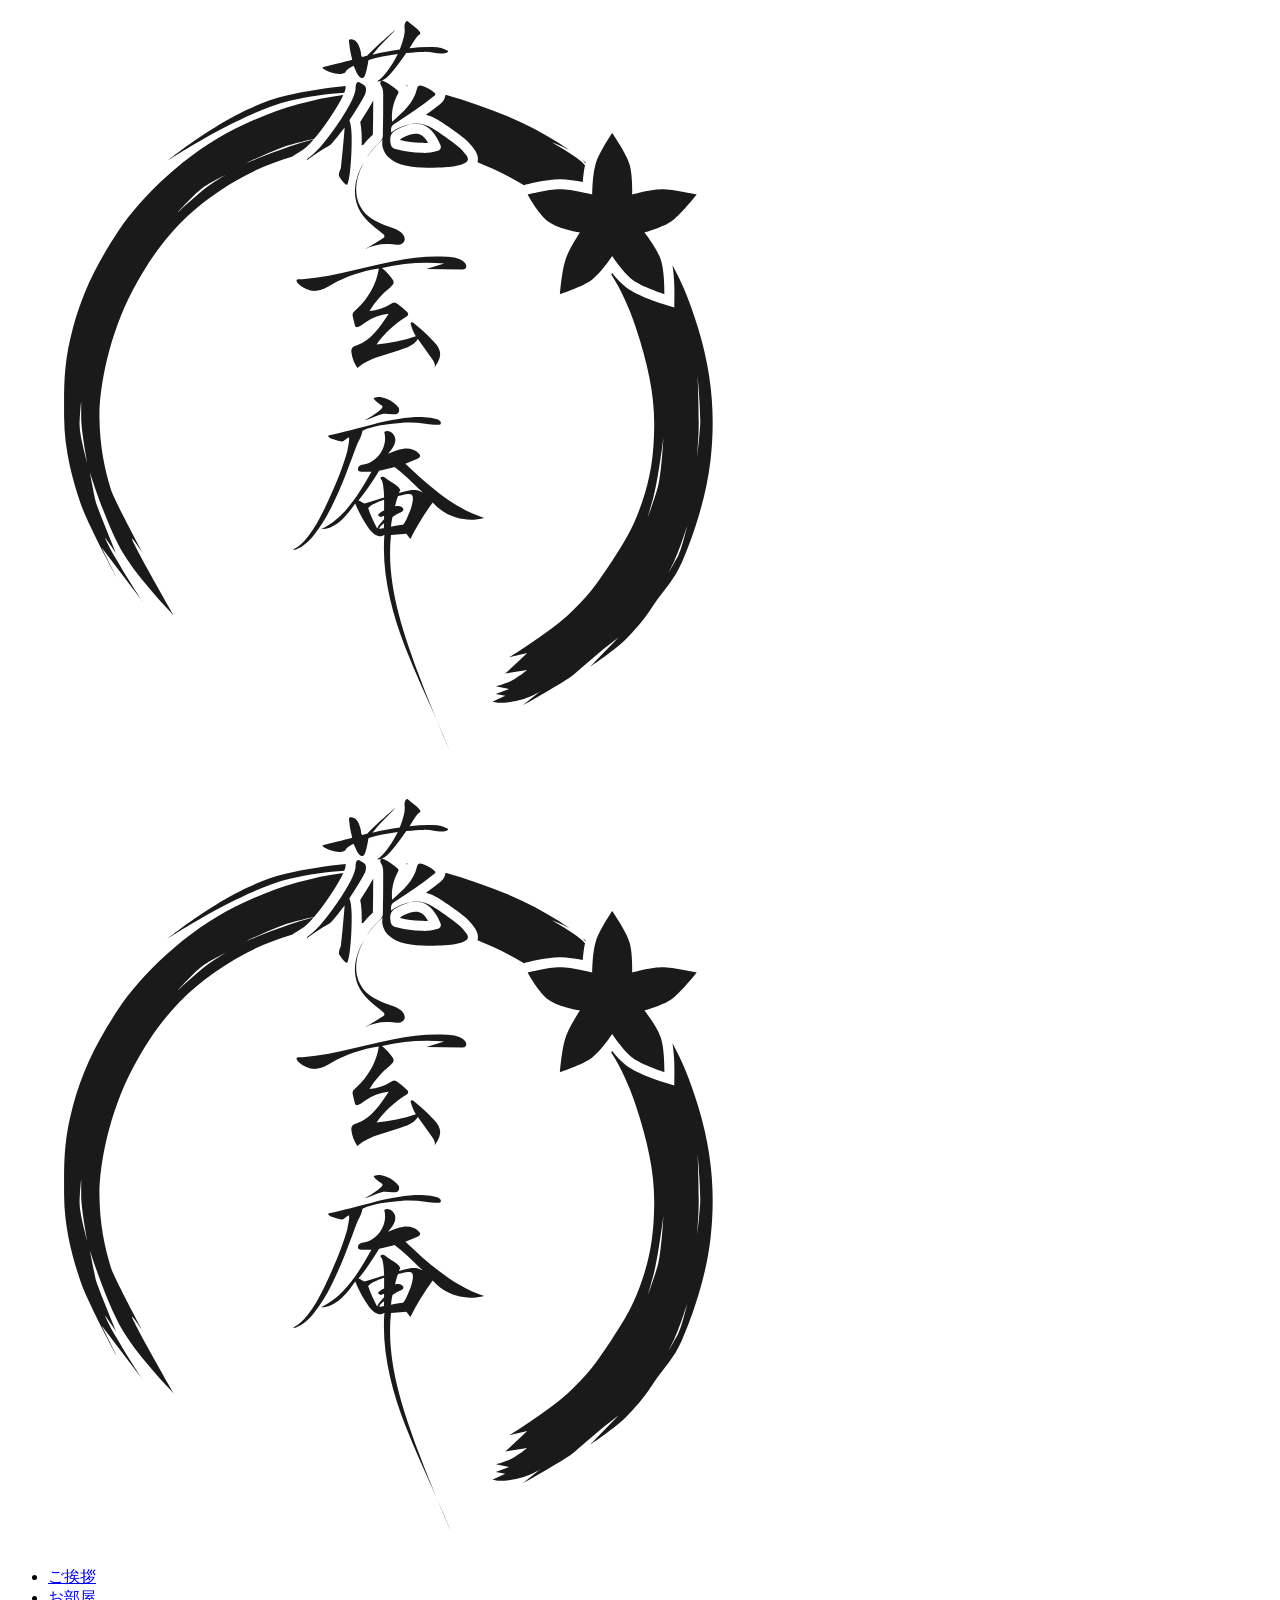
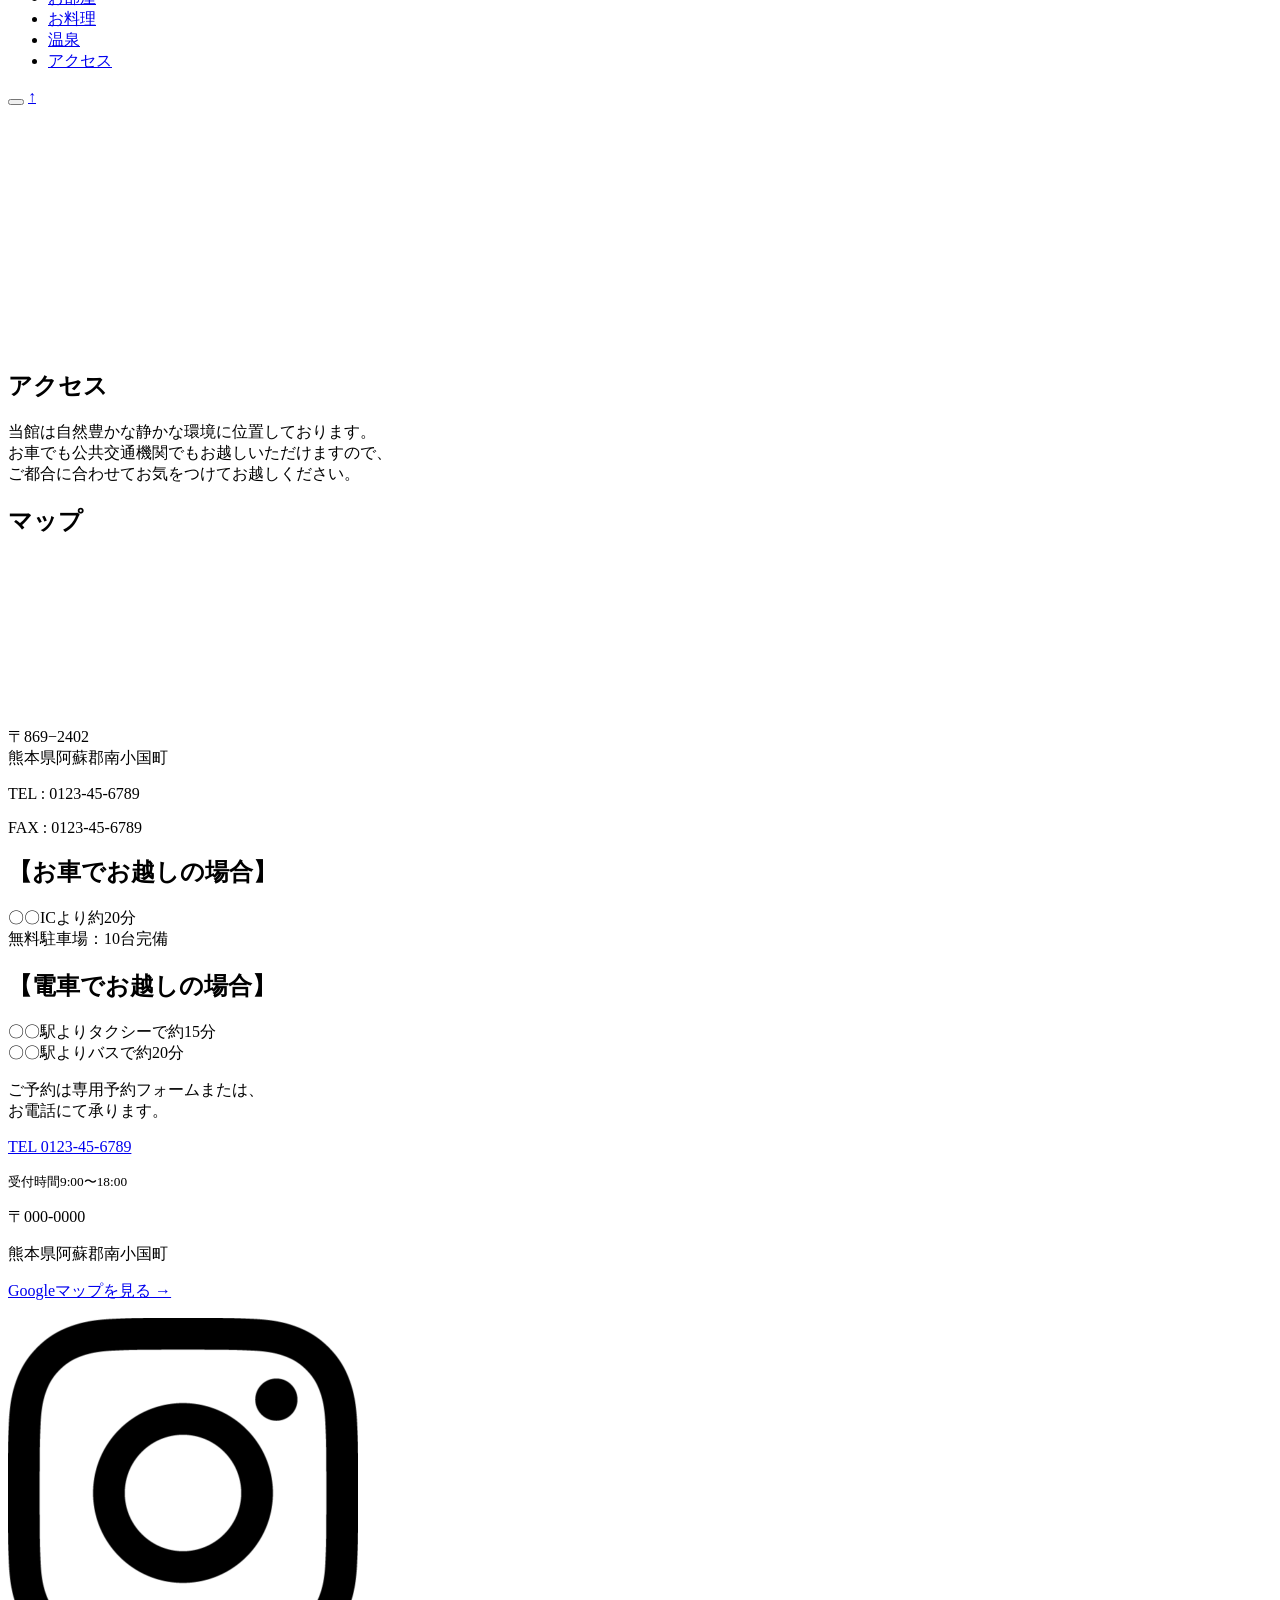
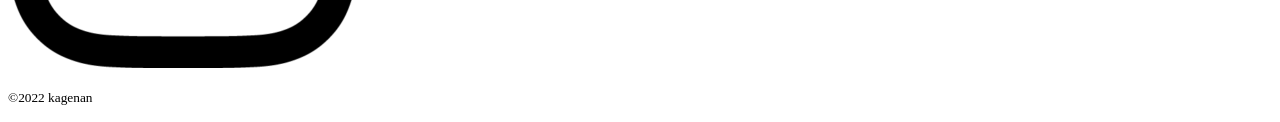
==== onsenyado_site/access.html @ 51347dc7 "Add files via upload" ====
<!DOCTYPE html>
<html lang="ja">

<head>
    <meta charset="UTF-8">
    <meta http-equiv="X-UA-Compatible" content="IE=edge">
    <meta name="viewport" content="width=device-width, initial-scale=1.0">
    <meta name="robots" content="noindex">
    <meta name="description" content="熊本県阿蘇の旅館「花玄庵」の架空サイトです。職業訓練の制作課題として作成しました。">
    <title>花玄庵｜アクセス</title>
    <link rel="stylesheet" href="css/style.css">
    <script src="js/jquery-3.6.0.min.js"></script>
    <script src="slick/slick.min.js"></script>
    <script src="js/script.js"></script>
</head>

<body class="access">
    <div class="wrap" id="top">
        <header class="header">
            <h1 class="header-logo"><a href="index.html"><img src="img/logo.svg" alt="花玄庵"></a></h1>
            <nav>
                <a class="nav-logo" href="index.html"><img src="img/logo.svg" alt="花玄庵"></a>
                <ul>
                    <li><a href="aisatsu.html">ご挨拶</a></li>
                    <li><a href="room.html">お部屋</a></li>
                    <li><a href="food.html">お料理</a></li>
                    <li><a href="onsen.html">温泉</a></li>
                    <li><a href="access.html">アクセス</a></li>
                </ul>
            </nav>
            <button class="hum-menu"><span class="line"></span><span></span></button>
            <a href="#top" class="up-btn"><span>↑</span></a>
            <div class="top-btn">
                <a class="btn" href="reserve.html">
                    <img src="./img/nav/yoyaku.svg" alt="予約">
                </a>
            </div>
        </header>
        <section class="title W-max1200">
            <h1>アクセス</h1>
        </section>
        <div class="scroll"></div>
        <main class="W-max1200">
            <div id="access-concept">
                <p class="fuwa">
                    当館は自然豊かな静かな環境に位置しております。<br>
                    お車でも公共交通機関でもお越しいただけますので、<br>
                    ご都合に合わせてお気をつけてお越しください。
                </p>
            </div>
            <div class="map" id="g-map">
                <h2>マップ</h2>
                <iframe
                    src="https://www.google.com/maps/embed?pb=!1m18!1m12!1m3!1d106994.01009770801!2d131.02820814258482!3d33.06797483998532!2m3!1f0!2f0!3f0!3m2!1i1024!2i768!4f13.1!3m3!1m2!1s0x35413aed683f4d4b%3A0xd5a356678c85b080!2z54aK5pys55yM6Zi_6JiH6YOh5Y2X5bCP5Zu955S6!5e0!3m2!1sja!2sjp!4v1677042794430!5m2!1sja!2sjp"
                    style="border:0;" allowfullscreen="" loading="lazy"
                    referrerpolicy="no-referrer-when-downgrade"></iframe>
            </div>
            <div>
                <p>〒869−2402<br>熊本県阿蘇郡南小国町</p>
                <p>TEL : 0123-45-6789</p>
                <p>FAX : 0123-45-6789</p>
            </div>
            <section class="car fuwa">
                <h2>【お車でお越しの場合】</h2>
                <p>〇〇ICより約20分<br>
                    無料駐車場：10台完備</p>
            </section>
            <section class="train fuwa">
                <h2>【電車でお越しの場合】</h2>
                <p>〇〇駅よりタクシーで約15分<br>
                    〇〇駅よりバスで約20分</p>
            </section>
        </main>
    </div>
    <footer class="footer">
        <div>
            <div class="footer-center fuwa">
                <p>ご予約は専用予約フォームまたは、<br>お電話にて承ります。</p>
                <a href="tel:0123456789">TEL 0123-45-6789</a>
                <p><small>受付時間9:00〜18:00</small></p>
                <p>〒000-0000</p>
                <p>熊本県阿蘇郡南小国町</p>
                <p class="footer-map"><a href="#g-map">Googleマップを見る →</a></p>
                <a class="sns" href="https://www.instagram.com/?hl=ja" target="_blank"><img src="./img/icon_insta.png" alt="インスタグラム"></a>
                <p class="copy"><small>&copy;2022 kagenan</small></p>
            </div>
        </div>
    </footer>

</body>

</html>
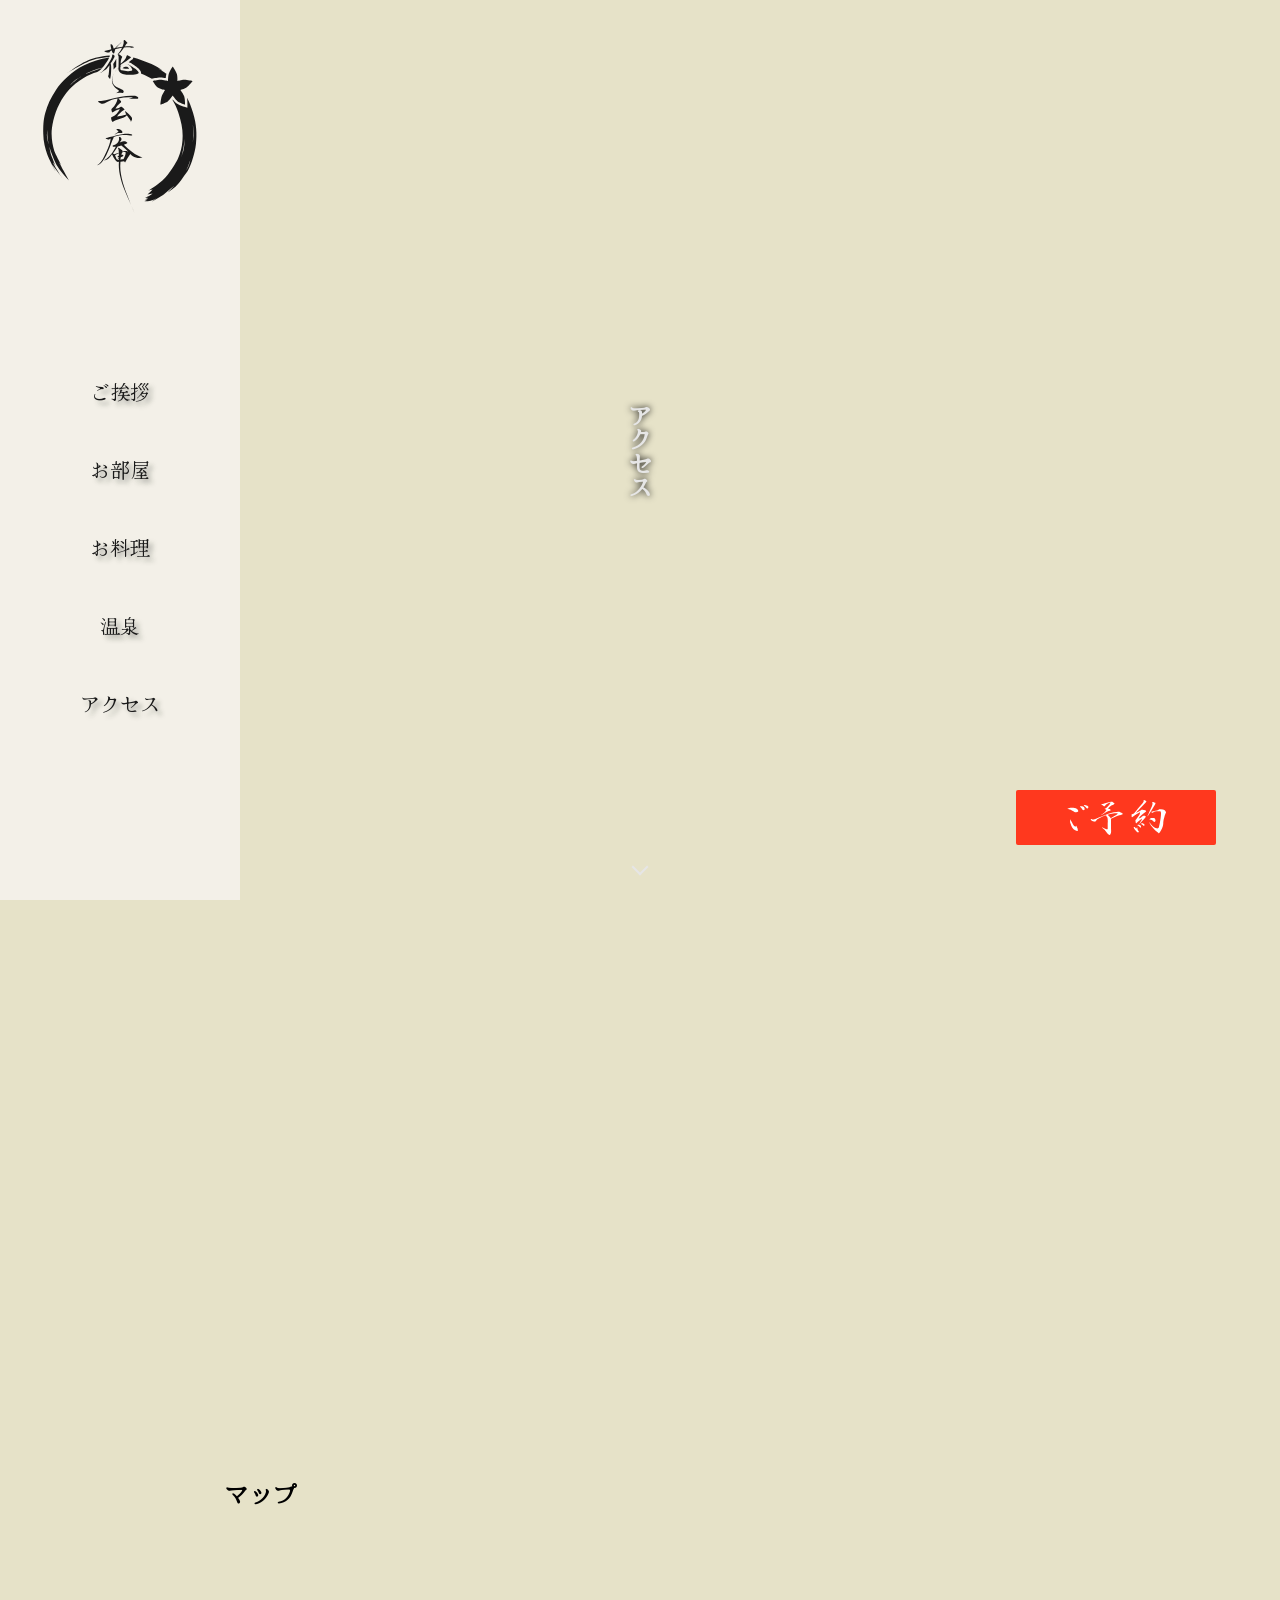
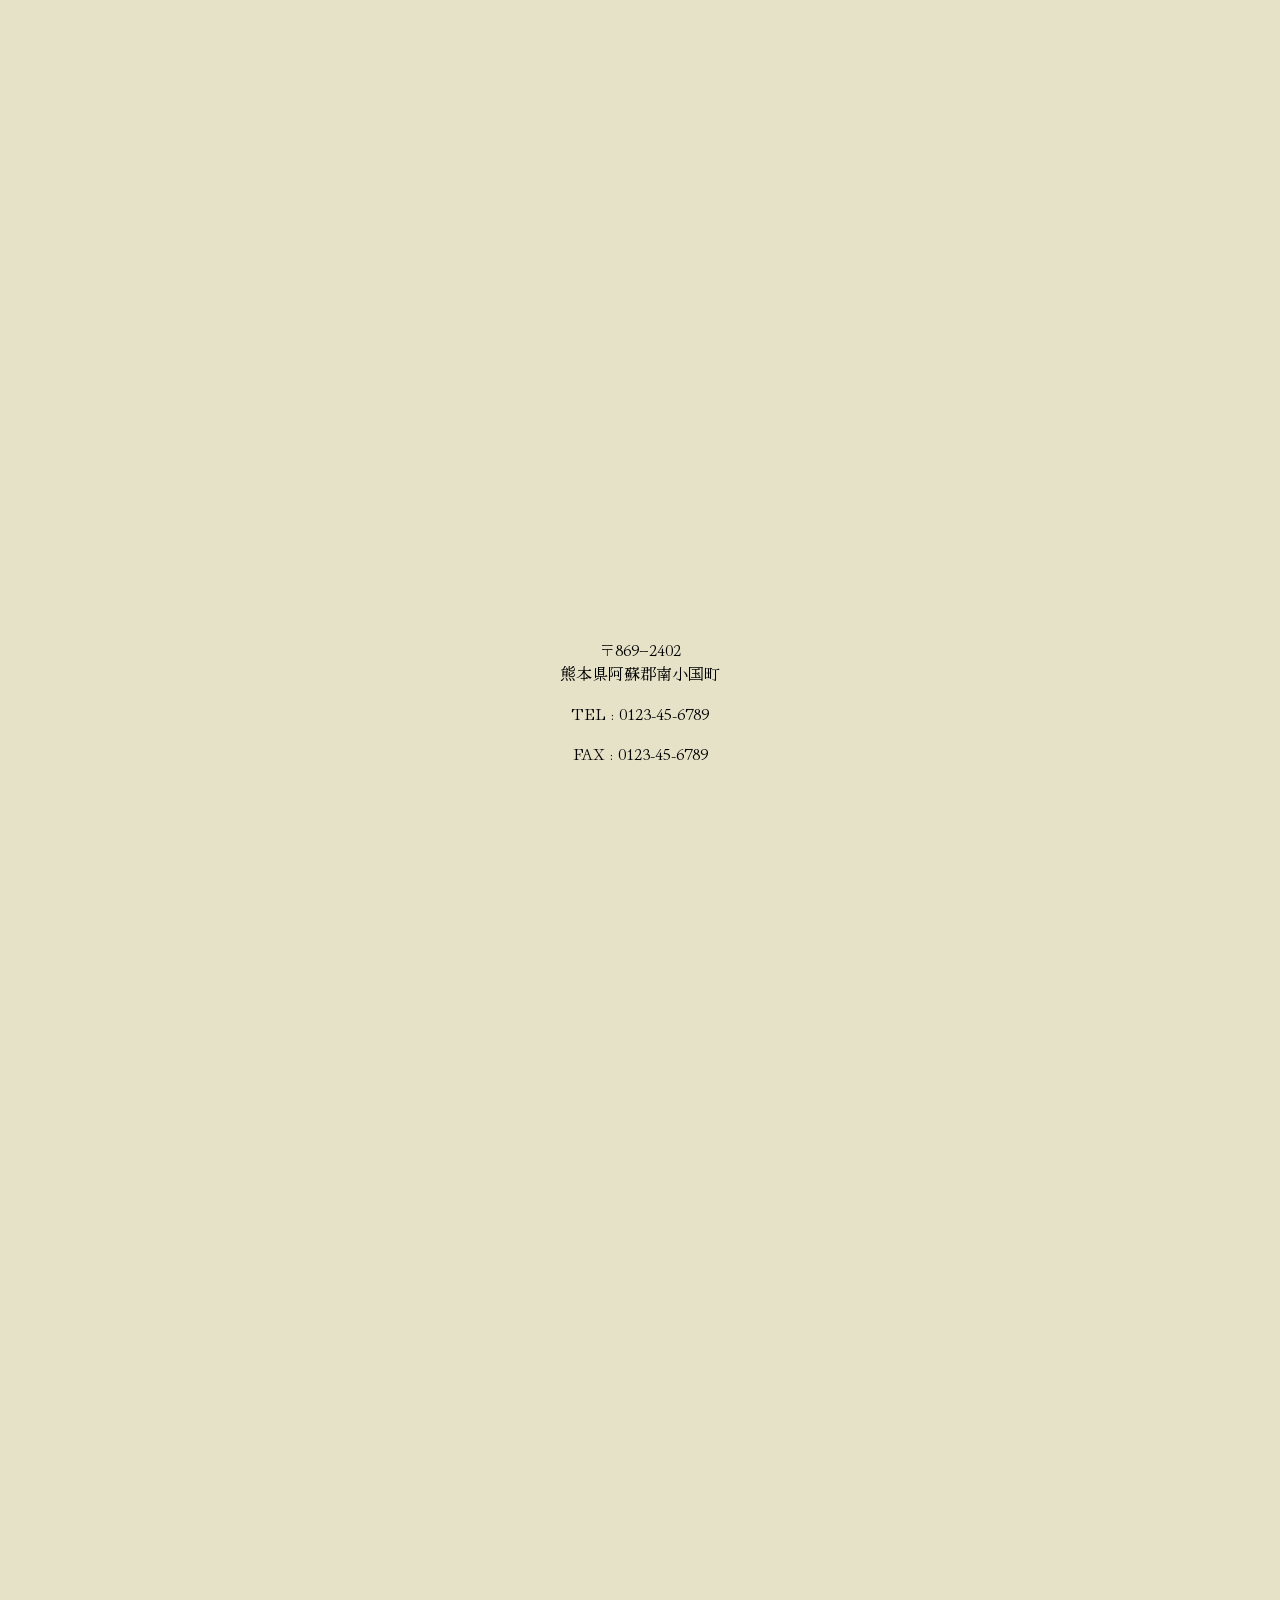
==== commit ebde2978: "Add files via upload" ====
--- a/onsenyado_site/access.html
+++ b/onsenyado_site/access.html
@@ -17,7 +17,7 @@
 <body class="access">
     <div class="wrap" id="top">
         <header class="header">
-            <h1 class="header-logo"><a href="index.html"><img src="img/logo.svg" alt="花玄庵"></a></h1>
+            <div class="header-logo"><a href="index.html"><img src="img/logo.svg" alt="花玄庵"></a></div>
             <nav>
                 <a class="nav-logo" href="index.html"><img src="img/logo.svg" alt="花玄庵"></a>
                 <ul>
@@ -38,8 +38,8 @@
         </header>
         <section class="title W-max1200">
             <h1>アクセス</h1>
+            <div class="scroll"></div>
         </section>
-        <div class="scroll"></div>
         <main class="W-max1200">
             <div id="access-concept">
                 <p class="fuwa">
--- a/onsenyado_site/css/style.css
+++ b/onsenyado_site/css/style.css
@@ -0,0 +1,1325 @@
+@charset "utf-8";
+@import url('https://fonts.googleapis.com/css2?family=Hina+Mincho&display=swap');
+
+html {
+    scroll-behavior: smooth;
+}
+
+*,
+::before,
+::after {
+    margin: 0;
+    padding: 0;
+    box-sizing: border-box;
+}
+
+ul,
+ol {
+    list-style: none;
+}
+
+a {
+    color: #1a1a1a;
+    text-decoration: none;
+    transition: opacity 0.4s 0.1s;
+}
+
+a:hover {
+    opacity: 0.3;
+}
+
+img {
+    width: 100%;
+    vertical-align: bottom;
+}
+
+button {
+    border: none;
+    cursor: pointer;
+}
+
+body {
+    color: #000;
+    font-family: 'Hina Mincho', serif;
+    background-color: #E6E2C8;
+    overflow-x: hidden;
+}
+
+.wrap {
+    margin: 0 auto;
+}
+
+.header {
+    width: 240px;
+    position: fixed;
+    top: 0;
+    z-index: 100;
+    display: flex;
+    flex-direction: column;
+    align-items: center;
+    background-color: #F5F3EDdd;
+    height: 100vh;
+}
+
+.header-logo {
+    opacity: 0;
+    transform: translateY(-10px);
+    animation: navFade 1s ease forwards;
+    animation-delay: 0.3s;
+}
+
+.header nav {
+    opacity: 0;
+    transform: translateY(-10px);
+    animation: navFade 1s ease forwards;
+    animation-delay: 0.5s;
+}
+
+.top-btn {
+    opacity: 0;
+    transform: translateY(-10px);
+    animation: navFade 1s ease forwards;
+    animation-delay: 1.6s;
+}
+
+@keyframes navFade {
+    to {
+        opacity: 1;
+    }
+}
+
+.header img {
+    width: 180px;
+}
+
+.header-logo {
+    min-width: 45px;
+    margin-top: 50px;
+}
+
+nav {
+    width: 100%;
+    text-align: center;
+    margin: auto 0;
+}
+
+nav ul li {
+    margin: 20% 0;
+    height: 30px;
+    line-height: 1;
+    font-size: 20px;
+    text-shadow: 4px 4px 5px #00000066;
+}
+
+nav ul li a img {
+    width: auto;
+    height: 100%;
+}
+
+.nav-access img {
+    height: 75%;
+}
+
+.nav-logo {
+    display: none;
+}
+
+.hum-menu {
+    display: none;
+}
+
+.up-btn {
+    display: block;
+    width: 50px;
+    height: 50px;
+    position: fixed;
+    bottom: 35px;
+    right: 5%;
+    background-color: transparent;
+    border: none;
+    font-size: 3rem;
+    text-align: center;
+    line-height: 1;
+    display: none;
+}
+
+.up-btn span::after {
+    content: "top";
+    display: block;
+    font-size: 1.5rem;
+    letter-spacing: 1px;
+}
+
+.top-btn {
+    position: fixed;
+    bottom: 5%;
+    right: 5%;
+    text-align: center;
+}
+
+.top-btn p {
+    margin-bottom: 15px;
+}
+
+.top-btn .btn {
+    padding: 10px 50px;
+}
+
+.W-max1200 {
+    margin: 0 auto;
+}
+
+.aisatsu .W-max1200 p {
+    margin-bottom: 15rem;
+}
+
+section {
+    margin: 0 auto;
+}
+
+/* .footer {
+    background-color: #E6E2C8;
+} */
+
+.footer>div {
+    display: flex;
+    justify-content: center;
+    align-items: center;
+    height: 250px;
+}
+
+.footer-center {
+    width: 60%;
+    text-align: center;
+}
+
+.footer-center a {
+    font-size: 2rem;
+}
+
+.footer-center p:nth-of-type(1) {
+    margin-bottom: 25px;
+}
+
+.footer-center p:nth-of-type(2) {
+    margin-top: 25px;
+    margin-bottom: 1rem;
+}
+
+.footer-map {
+    margin-top: 25px;
+}
+
+.footer-map a {
+    font-size: 1rem;
+}
+
+.sns img {
+    width: 50px;
+    margin: 3rem auto 0;
+}
+
+.btn {
+    display: flex;
+    background-color: #ff381E;
+    border-radius: 2px;
+    padding: 10px 15px;
+    transition: background-color 0.4s 0.1s;
+}
+
+.btn img {
+    width: 100px;
+}
+
+.btn:hover {
+    opacity: 1;
+    background-color: #a52615;
+}
+
+.footer-logo {
+    width: 15%;
+    max-width: 300px;
+    height: 100%;
+    text-align: center;
+    padding-top: 5%;
+}
+
+.footer-logo img {
+    width: auto;
+    min-width: 45px;
+    height: 90%;
+}
+
+.copy {
+    padding: 50px 40px 30px;
+    width: 100%;
+}
+
+.flex-box {
+    flex-wrap: wrap;
+    justify-content: space-between;
+    align-items: center;
+}
+
+
+/* トップページ */
+
+.top-img {
+    position: relative;
+    left: 0;
+    width: 100vw;
+    height: 100vh;
+    text-shadow: 4px 4px 5px #00000066;
+    overflow: hidden;
+}
+
+.top-img::before {
+    content: "";
+    position: absolute;
+    inset: 0;
+    background: url("../img/keshiki01.jpeg") center/cover no-repeat;
+
+    transform: scale(1);
+    opacity: 0;
+    animation: fvZoom 2s ease forwards;
+}
+
+@keyframes fvZoom {
+    0% {
+        transform: scale(1.1);
+        opacity: 0;
+    }
+
+    100% {
+        transform: scale(1);
+        opacity: 1;
+    }
+}
+
+.top-img h2 {
+    position: absolute;
+    color: #fff;
+    writing-mode: vertical-lr;
+    top: 10%;
+    right: 44%;
+    font-size: 30px;
+    z-index: 2;
+    font-weight: normal;
+    opacity: 0;
+    transform: translateY(20px);
+    animation: textFade 1.5s ease forwards;
+}
+
+.top-img h2:nth-child(1) {
+    animation-delay: 2s;
+}
+
+.top-img h2:nth-child(2) {
+    position: absolute;
+    top: 30%;
+    left: 43%;
+    animation-delay: 2.5s;
+}
+
+@keyframes textFade {
+    to {
+        opacity: 1;
+        transform: translateY(0);
+    }
+}
+
+.top-img div {
+    position: absolute;
+    width: 100vw;
+    height: 100vh;
+    max-height: 100vh;
+    top: 0;
+    left: 0;
+    filter: brightness(90%);
+    opacity: 1;
+}
+
+#top-room img,
+#top-food img,
+#top-onsen img {
+    width: 60vw;
+}
+
+.index header {
+    opacity: 1;
+    animation: top 3s both 1.5s;
+}
+
+.scroll {
+    position: absolute;
+    bottom: 3%;
+    left: 50%;
+    transform: translateX(-50%);
+    font-size: 12px;
+    color: #fff;
+}
+
+.scroll::after {
+    content: "";
+    display: block;
+    width: 12px;
+    height: 12px;
+    margin: 10px auto 0;
+    border-right: 2px solid #fff;
+    border-bottom: 2px solid #fff;
+    transform: rotate(45deg);
+    animation: scrollArrow 1.5s infinite;
+}
+
+@keyframes scrollArrow {
+
+    0% {
+        transform: translateY(0) rotate(45deg);
+        opacity: 0;
+    }
+
+    50% {
+        opacity: 1;
+    }
+
+    100% {
+        transform: translateY(12px) rotate(45deg);
+        opacity: 0;
+    }
+}
+
+main {
+    margin-left: 240px;
+}
+
+#top-concept,
+#about-concept,
+#room-concept,
+#food-concept,
+#onsen-concept,
+#access-concept {
+    margin: 0 auto 15rem;
+    text-align: center;
+    line-height: 2;
+}
+
+#top-concept h2 {
+    font-size: 2rem;
+    margin: 15rem 0 4rem;
+    line-height: 2;
+}
+
+.top-sec {
+    margin-bottom: 13rem;
+    display: flex;
+}
+
+.etc {
+    display: block;
+    margin: 10% 10% 10% 6%;
+}
+
+.top-sec h2 {
+    margin-bottom: 1rem;
+}
+
+.top-sec:not(#top-news) ul {
+    display: flex;
+    flex-wrap: wrap;
+    justify-content: space-between;
+}
+
+.top-sec>a {
+    display: block;
+    margin-top: 2rem;
+    text-align: right;
+    position: relative;
+    line-height: 1;
+    margin-right: 2.5rem;
+}
+
+.top-sec>a::after {
+    content: "";
+    display: block;
+    width: 10px;
+    height: 10px;
+    border-right: 1px solid #000;
+    border-top: 1px solid #000;
+    transform: rotate(45deg)translateY(-50%);
+    position: absolute;
+    top: 50%;
+    right: -2rem;
+}
+
+#top-news ul li {
+    width: 70%;
+    margin: 0 auto;
+    padding-bottom: 0.5rem;
+    margin-bottom: 4rem;
+    border-bottom: 1px solid #00000035;
+}
+
+#top-news ul li a {
+    display: block;
+}
+
+#top-news ul li a span {
+    display: inline-block;
+    margin-right: 3rem;
+    color: #00000088;
+}
+
+/* トップページ */
+
+/* ご挨拶ページ */
+.title {
+    height: 100vh;
+    display: flex;
+    justify-content: center;
+    align-items: center;
+    background: url(../img/title-aisatsu.jpg) no-repeat center/cover;
+    margin-bottom: 15rem;
+}
+
+.title h1 {
+    color: #fff;
+    text-shadow: 0 0 7px #000;
+    writing-mode: vertical-lr;
+}
+
+.aisatsu p:not(footer p) {
+    text-align: center;
+    line-height: 2;
+}
+
+.aisatsu footer {
+    margin-top: 30rem;
+}
+
+/* .aisatsu .slick {
+    display:flex;
+    justify-content:center;
+    gap:20px;
+} */
+
+.aisatsu .slick li {
+    padding: 0 10px;
+}
+
+/* ご挨拶ページ */
+
+/* アクセスページ */
+.access .title {
+    background-image: url(../img/top02.jpg);
+    filter: brightness(90%);
+}
+
+.access main {
+    margin-bottom: 20rem;
+    align-items: center;
+}
+
+.map {
+    width: 65vw;
+    height: auto;
+    line-height: 1.5;
+    margin: 0 auto 50px;
+}
+
+.map h2 {
+    margin-bottom: 30px;
+}
+
+.access main div p {
+    text-align: center;
+    margin-bottom: 1rem;
+}
+
+.access iframe {
+    width: 100%;
+    height: 40rem;
+}
+
+.car,
+.train {
+    text-align: center;
+    margin: 50px 0;
+}
+
+.car h2,
+.train h2 {
+    position: relative;
+    padding-top: 50px;
+    margin-bottom: 30px;
+}
+
+.car h2::before,
+.train h2::before {
+    content: "";
+    position: absolute;
+    top: 0;
+    left: 50%;
+    transform: translateX(-50%);
+    width: 250px;
+    height: 1px;
+    background: #000;
+}
+
+/* アクセスページ */
+
+/* 予約ページ */
+.reserve .title {
+    background-image: url(../img/top01.jpg);
+    filter: brightness(90%);
+}
+
+.reserve h1 {
+    text-align: center;
+    margin-bottom: 10rem;
+}
+
+.reserve section {
+    display: flex;
+    flex-wrap: wrap;
+    justify-content: space-around;
+    margin: 0 auto 10rem;
+    max-width: 1000px;
+    border: 1px solid #000;
+    padding: 1.5rem 0;
+}
+
+.reserve section h2 {
+    width: 100%;
+    margin-bottom: 2rem;
+    text-align: center;
+}
+
+.reserve section h2::after {
+    content: "";
+    width: 100%;
+    height: 1px;
+    background-color: #000;
+    display: block;
+    margin-top: 1.5rem;
+}
+
+.reserve section>div {
+    width: 45%;
+}
+
+.reserve section ul {
+    margin-bottom: 2rem;
+}
+
+.reserve section form {
+    width: 45%;
+}
+
+.reserve section form p {
+    margin-bottom: 0.3rem;
+    color: #8c8278;
+}
+
+.reserve section form p:first-child {
+    line-height: 2;
+    text-align: left;
+    color: #000;
+    margin-bottom: 2rem;
+}
+
+.reserve section form p:not(p:first-child)::before {
+    content: "-";
+    margin-right: 1rem;
+}
+
+.reserve section form p:not(p:first-child)::after {
+    content: "-";
+    margin-left: 1rem;
+}
+
+.reserve section form label {
+    display: block;
+    margin: 1.5rem 0 2rem;
+}
+
+.reserve section form label input,
+.reserve section form label select {
+    height: 2rem;
+    padding: 0 1rem;
+    margin: 0 1rem;
+}
+
+.reserve section form button {
+    margin: 0 auto;
+    display: block;
+}
+
+form button {
+    color: #fff;
+    padding: 15px 40px;
+    font-size: 16px;
+}
+
+.form-slide li {
+    width: 400px;
+    height: 600px;
+    overflow: hidden;
+}
+
+.form-slide img {
+    width: 100%;
+    height: 100%;
+    object-fit: cover;
+}
+
+.yoyaku-room form label {
+    display: flex;
+    justify-content: space-between;
+    align-items: center;
+    margin-bottom: 15px;
+    padding-bottom: 5px;
+    text-align: left;
+    padding-left: 10%;
+}
+
+.yoyaku-room form input,
+.yoyaku-room form select {
+    width: 60%;
+    padding: 8px;
+    border: 1px solid #ccc;
+    background: #fff;
+}
+
+.yoyaku-room form p {
+    text-align: left;
+    margin: 0 auto;
+}
+
+/* 予約ページ */
+
+/* お部屋ページ */
+.room .title {
+    background-image: url(../img/room03.png);
+    filter: brightness(90%);
+}
+
+.img {
+    width: 60vw;
+    height: auto;
+    margin-bottom: 15rem;
+}
+
+.setsumei {
+    display: flex;
+    line-height: 2;
+    text-align: left;
+
+}
+
+.stm {
+    display: block;
+    margin: 5% 5% 0;
+}
+
+/* お部屋ページ */
+
+/* お料理ページ */
+.food .W-max1200 {
+    padding-bottom: 100px;
+}
+
+.food .title {
+    background-image: url(../img/eat02.png);
+    filter: brightness(90%);
+}
+
+.ryouri {
+    background-image: url(../img/washi.jpg);
+    max-width: 68.5%;
+    height: auto;
+    margin: 0 auto;
+    text-align: center;
+}
+
+.ryouri h2 {
+    padding: 30px 0;
+}
+
+.ryouri img,
+.ryouri p {
+    margin-bottom: 80px;
+}
+
+.ryouri .setsumei {
+    display: block;
+    text-align: center;
+}
+
+.osinagaki p {
+    padding-bottom: 100px;
+}
+
+/* お料理ページ */
+
+/* 温泉ページ */
+.onsen .title {
+    background-image: url(../img/onsen01.jpg);
+    filter: brightness(90%);
+}
+
+.onsen main {
+    text-align: center;
+}
+
+#onsen-concept p {
+    margin-bottom: 6rem;
+}
+
+.furo {
+    display: flex;
+    margin: 0 auto 120px;
+    text-align: left;
+    gap: 10px;
+    max-width: 1400px;
+}
+
+.furo h2 {
+    text-align: center;
+}
+
+.roten,
+.yoru {
+    margin: 0 auto;
+    max-width: 450px;
+}
+
+.roten {
+    margin-left: 250px;
+}
+
+.yoru {
+    margin-right: 250px;
+}
+.roten img,
+.yoru img{
+    width: 400px;
+    height: 260px;
+    object-fit: cover;
+}
+.roten h2,
+.yoru h2,
+.kounou h2,
+.tegata-setsumei h2 {
+    margin: 20px 0;
+}
+
+.roten p,
+.yoru p {
+    padding: 0 20px;
+}
+
+.tegata {
+    display: flex;
+    align-items: center;
+    justify-content: center;
+    gap: 60px;
+    margin: 120px auto;
+    text-align: left;
+    padding-bottom: 100px;
+}
+
+.tegata img {
+    width: 350px;
+}
+
+.tegata-setsumei {
+    display: block;
+}
+
+.tegata p {
+    line-height: 2;
+}
+
+/* 温泉ページ */
+
+
+/* スリック */
+.slick-prev {
+    transform: translate(50%, -50%);
+}
+
+.slick-prev:before {
+    content: "";
+    display: block;
+    width: 10px;
+    height: 10px;
+    border-right: 1px solid #000;
+    border-top: 1px solid #000;
+    transform: rotate(-135deg);
+}
+
+.slick-next:before {
+    content: "";
+    display: block;
+    width: 10px;
+    height: 10px;
+    border-right: 1px solid #000;
+    border-top: 1px solid #000;
+    transform: rotate(45deg);
+}
+
+.slick-prev:before,
+.slick-next:before {
+    color: #000;
+}
+
+/* スリック */
+
+/* スクロールフワ */
+.fuwa {
+    opacity: 0;
+    transform: translateY(30px);
+    transition: all 0.8s;
+}
+
+.fuwa.on {
+    opacity: 1;
+    transform: translateY(0);
+}
+
+/* スクロールフワ */
+
+/* レスポンシブ */
+
+@media(max-width:1200px) {
+
+    main {
+        margin-left: 0;
+    }
+
+    img {
+        width: 100%;
+        display: block;
+    }
+
+    .header {
+        width: 100%;
+        height: 80px;
+        position: fixed;
+        top: 0;
+        left: 0;
+        background: transparent;
+        display: flex;
+        align-items: center;
+        justify-content: space-between;
+    }
+
+    .header nav {
+        animation: none;
+        opacity: 0;
+    }
+
+    .header-logo {
+        position: fixed;
+        top: -30px;
+        right: 20px;
+    }
+
+    .header-logo img {
+        filter: brightness(0) invert(1) drop-shadow(0 2px 4px rgba(0, 0, 0, 0.6));
+        transition: 0.3s;
+        width: 70px;
+        margin-top: 0px;
+    }
+
+    .header.scrolled .hum-menu {
+        filter: none;
+    }
+
+    .header.scrolled .header-logo img {
+        filter: none;
+    }
+
+    .hum-menu {
+        display: block;
+        position: fixed;
+        top: 20px;
+        left: 20px;
+        width: 40px;
+        filter: drop-shadow(2px 2px 4px rgba(0, 0, 0, 0.6));
+    }
+
+
+    .hum-menu .line,
+    .hum-menu .line::before,
+    .hum-menu .line::after {
+        content: "";
+        display: block;
+        background-color: #fff;
+        width: 50%;
+        height: 2px;
+        position: absolute;
+        left: 0;
+        top: 18px;
+        transition: all 0.5s;
+    }
+
+    .header.scrolled .hum-menu .line,
+    .header.scrolled .hum-menu .line::before,
+    .header.scrolled .hum-menu .line::after {
+        background-color: #1a1a1a;
+    }
+
+    .hum-menu .line::before {
+        width: 150%;
+        top: -10px;
+    }
+
+    .hum-menu .line::after {
+        top: 10px;
+    }
+
+    .hum-menu span:not(.line) {
+        position: absolute;
+        bottom: 0;
+        left: 0;
+        font-size: 13px;
+        letter-spacing: 1.5px;
+    }
+
+    .hum-menu.open .line {
+        background-color: transparent !important;
+        transform: translateX(5px);
+    }
+
+    .hum-menu.open .line::before {
+        background-color: #1a1a1a;
+        width: 100%;
+        transform: translateY(10px)rotate(45deg);
+    }
+
+    .hum-menu.open .line::after {
+        background-color: #1a1a1a;
+        width: 100%;
+        transform: translateY(-10px)rotate(-45deg);
+    }
+
+    nav {
+        position: fixed;
+        top: 0;
+        left: 0;
+        background-image: url(../img/washi.png);
+        width: 100%;
+        height: 100vh;
+        opacity: 0;
+        transform: translateX(-100%);
+        transition: all 0.5s 0.2s;
+        pointer-events: none;
+    }
+
+    nav ul li {
+        box-sizing: content-box;
+        margin: 7vh;
+        height: 25px;
+    }
+
+    nav.open {
+        transform: translateX(0);
+        opacity: 1;
+        pointer-events: auto;
+    }
+
+    .nav-logo {
+        display: flex;
+        justify-content: center;
+        margin: 60px 0 100px 0;
+    }
+
+    .nav-logo img {
+        width: 100px;
+    }
+
+    .up-btn {
+        display: none;
+    }
+
+    .top-btn {
+        bottom: 0;
+        right: 0;
+        display: block;
+    }
+
+    .footer {
+        padding: 50px calc((100% - 1300px) / 2) 0;
+    }
+
+    .footer-center {
+        width: 70%;
+        font-size: 1.3rem;
+        padding: 0;
+    }
+
+    .footer-center p:nth-child(2) {
+        font-size: 2.5rem;
+    }
+
+    .copy {
+        margin-bottom: 5rem;
+    }
+
+    .footer-logo {
+        display: none;
+    }
+
+    .W-max1200 {
+        max-width: 1200px;
+        text-align: center;
+        margin: 0 auto 10rem;
+    }
+
+    .W-max1200 p {
+        margin: 0 15%;
+        font-size: 1rem;
+    }
+
+    .scroll {
+        position: absolute;
+        bottom: 5%;
+        left: 5%;
+        transform: none;
+    }
+
+    /* トップページ */
+    .top-img h2 {
+        position: absolute;
+        color: #fff;
+        writing-mode: vertical-lr;
+        top: 20%;
+        left: 55%;
+        font-size: 27px;
+        z-index: 2;
+        font-weight: normal;
+    }
+
+    .top-img h2:nth-of-type(2) {
+        position: absolute;
+        top: 40%;
+        right: 55%;
+    }
+
+    .top-img div:nth-child(2) {
+        width: 70vw;
+        height: 120vw;
+        max-height: 80vh;
+        top: 3vw;
+        right: 3vw;
+        left: auto;
+        background: url(../img/top01-2.png) no-repeat center/cover;
+
+    }
+
+    .index main.W-max1200 {
+        padding-top: 0;
+    }
+
+    #top-concept {
+        font-size: 1.4rem;
+        margin: 10rem auto;
+    }
+
+    #top-concept h2 {
+        font-size: 1.5rem;
+        margin-top: 10rem;
+    }
+
+    .top-sec {
+        flex-direction: column;
+    }
+
+    .top-sec h2 {
+        font-size: 1.5rem;
+        margin-bottom: 2rem;
+    }
+
+    .top-room,
+    .top-food,
+    .top-onsen {
+        margin: 0 auto;
+    }
+
+    #top-room img,
+    #top-food img,
+    #top-onsen img {
+        width: 90vw;
+    }
+
+    .top-sec:not(#top-news) ul {
+        justify-content: center;
+    }
+
+    /* トップページ */
+
+    /* 挨拶ページ */
+
+    .aisatsu .W-max1200 p {
+        margin-bottom: 10rem;
+    }
+
+    .aisatsu footer {
+        margin-top: 10rem;
+    }
+
+    /* 挨拶ページ */
+
+    /* 部屋ページ */
+    .setsumei {
+        display: block;
+    }
+
+    .setsumei img {
+        width: 100vw;
+        margin-bottom: 3rem;
+    }
+
+    .stm h2 {
+        margin: 0 10%;
+    }
+
+    .stm p {
+        margin-bottom: 5rem;
+    }
+
+    /* 部屋ページ */
+
+    /* 料理ページ */
+    #food-concept {
+        margin-bottom: 10rem;
+    }
+
+    .ryouri {
+        max-width: 90%;
+    }
+
+    .ryouri img {
+        width: 100%;
+    }
+
+    /* 料理ページ */
+
+    /* 温泉ページ */
+    #onsen-concept {
+        margin-bottom: 10rem;
+    }
+
+    .furo {
+        display: block;
+
+    }
+
+    .roten,
+    .yoru {
+        margin: 0 auto;
+    }
+
+    .roten p {
+        margin-bottom: 100px;
+    }
+.roten img,
+.yoru img {
+    margin: 0 auto;
+}
+    .tegata {
+        display: block;
+        text-align: center;
+    }
+
+    .tegata img {
+        margin: 0 auto;
+    }
+
+    /* 温泉ページ */
+
+    /* 予約ページ */
+    .reserve .hum-menu {
+        left: 5px;
+    }
+
+    .reserve section {
+        width: 90%;
+    }
+
+    .reserve section h2 {
+        font-size: 1.3rem;
+    }
+
+    .reserve section>div {
+        width: 90%;
+    }
+
+    .reserve section>form {
+        width: 90%;
+    }
+
+    .reserve section ul {
+        margin: 0;
+    }
+
+    .yoyaku-room form label {
+        display: flex;
+        justify-content: space-between;
+        align-items: center;
+        margin-bottom: 15px;
+        padding-bottom: 5px;
+        text-align: left;
+        padding-left: 3%;
+    }
+
+    .yoyaku-room form input,
+    .yoyaku-room form select {
+        width: 150px;
+        padding: 8px;
+        border: 1px solid #ccc;
+        background: #fff;
+    }
+
+    .yoyaku-room form p {
+        text-align: left;
+        margin: 0 auto;
+        padding: 0 10px;
+    }
+
+    .reserve section form p:first-child {
+        margin: 2rem 0;
+    }
+
+    /* 予約ページ */
+
+    /* アクセスページ */
+    #access-concept {
+        margin: 0 auto 10rem;
+    }
+
+    .access main {
+        display: block;
+    }
+
+    .access main div:nth-child(1) {
+        width: 95%;
+        margin-bottom: 3rem;
+    }
+
+    .access main div:nth-child(2) {
+        width: 95%;
+    }
+
+    .access iframe {
+        width: 100%;
+        height: 50vh;
+    }
+
+    .map {
+        scroll-margin-top: 100px;
+    }
+
+    /* アクセスページ */
+}
